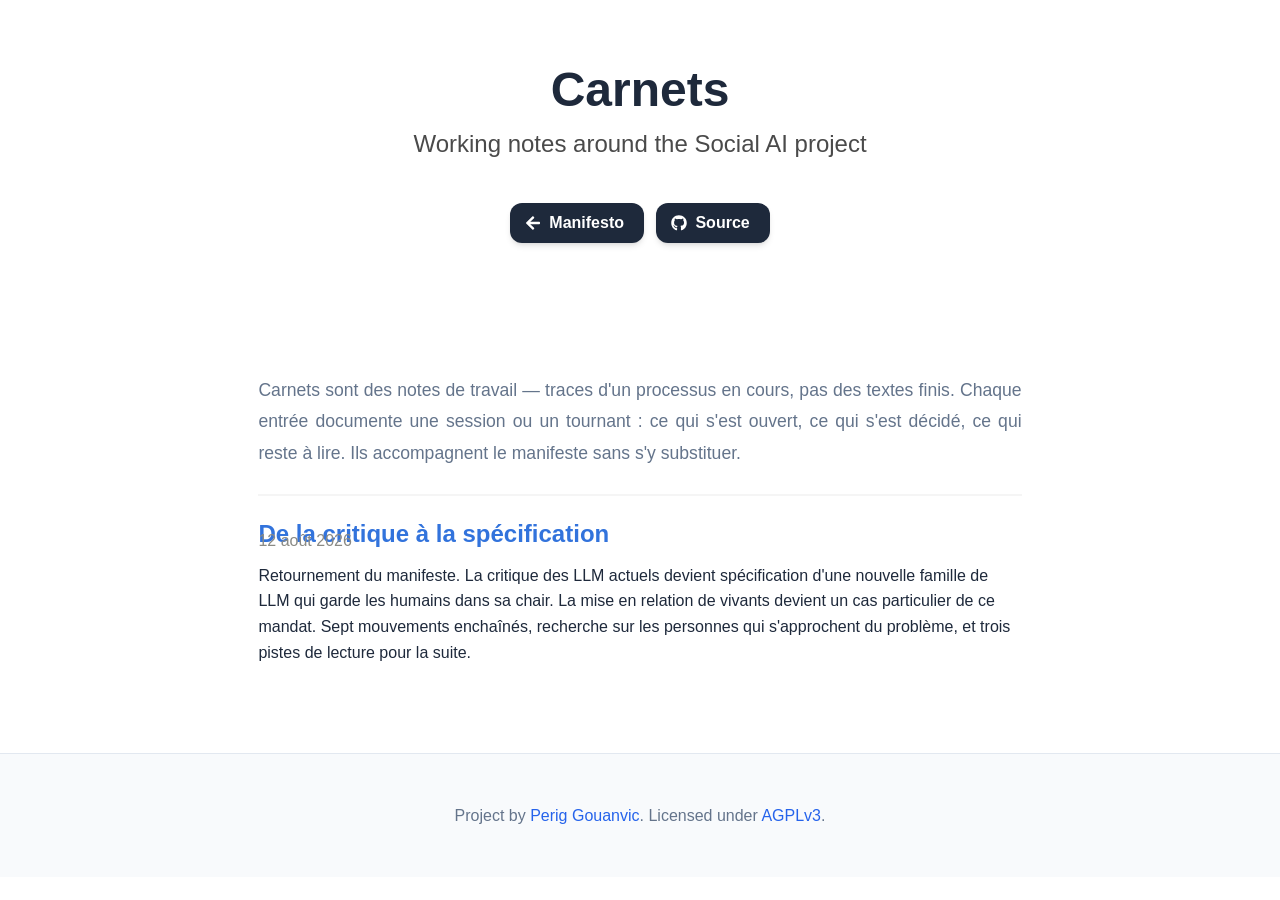
==== docs/carnet/index.html @ b482cffd "Add Carnets section to site New docs/carnet/ index page (Bulma-styled) listing carnet entries, with " ====
<!DOCTYPE html>
<html lang="en">
<head>
  <meta charset="utf-8">
  <meta name="description" content="Carnets — working notes and logbooks around the Social AI project">
  <meta name="viewport" content="width=device-width, initial-scale=1">
  <title>Carnets — Social AI</title>

  <meta property="og:type" content="website">
  <meta property="og:url" content="https://periggouanvic.github.io/social-ai/carnet/">
  <meta property="og:title" content="Carnets — Social AI">
  <meta property="og:description" content="Working notes and logbooks around the Social AI project">

  <link href="https://fonts.googleapis.com/css?family=Google+Sans|Noto+Sans|Castoro" rel="stylesheet">

  <link rel="stylesheet" href="../static/css/bulma.min.css">
  <link rel="stylesheet" href="../static/css/fontawesome.all.min.css">
  <link rel="stylesheet" href="../static/css/index.css">

  <script defer src="../static/js/fontawesome.all.min.js"></script>
</head>
<body>

<section class="hero">
  <div class="hero-body">
    <div class="container is-max-desktop">
      <div class="columns is-centered">
        <div class="column has-text-centered">
          <h1 class="title is-1 publication-title">Carnets</h1>
          <h2 class="subtitle is-4 publication-subtitle">Working notes around the Social AI project</h2>

          <div class="column has-text-centered">
            <div class="publication-links">
              <span class="link-block">
                <a href="../"
                   class="external-link button is-normal is-rounded is-dark">
                  <span class="icon">
                    <i class="fas fa-arrow-left"></i>
                  </span>
                  <span>Manifesto</span>
                </a>
              </span>
              <span class="link-block">
                <a href="https://github.com/PerigGouanvic/social-ai/tree/main/docs/carnet"
                   class="external-link button is-normal is-rounded is-dark">
                  <span class="icon">
                    <i class="fab fa-github"></i>
                  </span>
                  <span>Source</span>
                </a>
              </span>
            </div>
          </div>
        </div>
      </div>
    </div>
  </div>
</section>

<section class="section">
  <div class="container is-max-desktop">
    <div class="columns is-centered">
      <div class="column is-four-fifths">

        <div class="content has-text-justified">
          <p>
            Carnets sont des notes de travail — traces d'un processus en cours, pas des textes finis. Chaque entrée
            documente une session ou un tournant : ce qui s'est ouvert, ce qui s'est décidé, ce qui reste à lire.
            Ils accompagnent le manifeste sans s'y substituer.
          </p>
        </div>

        <hr>

        <div class="content">

          <article style="margin-bottom: 2.5rem;">
            <h3 class="title is-4" style="margin-bottom: 0.25rem;">
              <a href="https://github.com/PerigGouanvic/social-ai/blob/main/docs/carnet/2026-08-12-de-la-critique-a-la-specification.md">
                De la critique à la spécification
              </a>
            </h3>
            <p class="subtitle is-6" style="color: #8a8a85; margin-bottom: 0.75rem;">
              12 août 2026
            </p>
            <p>
              Retournement du manifeste. La critique des LLM actuels devient spécification d'une nouvelle famille
              de LLM qui garde les humains dans sa chair. La mise en relation de vivants devient un cas particulier
              de ce mandat. Sept mouvements enchaînés, recherche sur les personnes qui s'approchent du problème, et
              trois pistes de lecture pour la suite.
            </p>
          </article>

        </div>

      </div>
    </div>
  </div>
</section>

<footer class="footer">
  <div class="container">
    <div class="content has-text-centered">
      <p>
        Project by <a href="https://github.com/PerigGouanvic">Perig Gouanvic</a>.
        Licensed under <a href="https://github.com/PerigGouanvic/social-ai/blob/main/LICENSE">AGPLv3</a>.
      </p>
    </div>
  </div>
</footer>

</body>
</html>
---- docs/static/css/index.css ----
/* Modern CSS Variables for consistent theming */
:root {
  --primary-color: #2563eb;
  --primary-hover: #1d4ed8;
  --secondary-color: #64748b;
  --accent-color: #0ea5e9;
  --text-primary: #1e293b;
  --text-secondary: #64748b;
  --text-light: #94a3b8;
  --background-primary: #ffffff;
  --background-secondary: #f8fafc;
  --background-accent: #f1f5f9;
  --border-color: #e2e8f0;
  --shadow-sm: 0 1px 2px 0 rgb(0 0 0 / 0.05);
  --shadow-md: 0 4px 6px -1px rgb(0 0 0 / 0.1), 0 2px 4px -2px rgb(0 0 0 / 0.1);
  --shadow-lg: 0 10px 15px -3px rgb(0 0 0 / 0.1), 0 4px 6px -4px rgb(0 0 0 / 0.1);
  --shadow-xl: 0 20px 25px -5px rgb(0 0 0 / 0.1), 0 8px 10px -6px rgb(0 0 0 / 0.1);
  --gradient-primary: linear-gradient(135deg, #667eea 0%, #764ba2 100%);
  --gradient-accent: linear-gradient(135deg, #f093fb 0%, #f5576c 100%);
  --gradient-subtle: linear-gradient(135deg, #ffecd2 0%, #fcb69f 100%);
  --border-radius: 12px;
  --border-radius-lg: 16px;
  --transition: all 0.3s cubic-bezier(0.4, 0, 0.2, 1);
}

/* Smooth scrolling for better UX */
html {
  scroll-behavior: smooth;
}

body {
  font-family: 'Inter', 'Segoe UI', -apple-system, BlinkMacSystemFont, sans-serif;
  color: var(--text-primary);
  line-height: 1.6;
  font-size: 16px;
  background-color: var(--background-primary);
  -webkit-font-smoothing: antialiased;
  -moz-osx-font-smoothing: grayscale;
}


/* Modern Button Styles */
.button {
  border-radius: var(--border-radius) !important;
  font-weight: 600 !important;
  transition: var(--transition) !important;
  border: 2px solid transparent !important;
  position: relative;
  overflow: hidden;
}

.button.is-dark {
  background: var(--text-primary) !important;
  border: none !important;
  color: white !important;
  box-shadow: var(--shadow-md);
}

.button.is-dark:hover {
  transform: translateY(-2px);
  box-shadow: var(--shadow-lg);
  background: var(--primary-color) !important;
}

.button.is-dark:active {
  transform: translateY(0);
  box-shadow: var(--shadow-md);
}

.footer .icon-link {
    font-size: 25px;
    color: var(--text-secondary);
    transition: var(--transition);
}

.footer .icon-link:hover {
    color: var(--primary-color);
    transform: translateY(-2px);
}

.link-block a {
    margin: 8px 4px;
}

.dnerf {
  font-variant: small-caps;
}


/* Hero Section Modernization */
.hero {
  position: relative;
  overflow: hidden;
}

.hero.is-light {
  background: var(--background-secondary);
  border-top: 1px solid var(--border-color);
  border-bottom: 1px solid var(--border-color);
}

.hero-body {
  padding: 4rem 1.5rem;
}

.teaser .hero-body {
  padding-top: 2rem;
  padding-bottom: 4rem;
}

.teaser {
  font-family: 'Inter', sans-serif;
}


/* Publication Content Styling */
.publication-title {
    font-family: 'Inter', sans-serif !important;
    font-weight: 800 !important;
    color: var(--text-primary) !important;
    margin-bottom: 2rem !important;
    line-height: 1.1 !important;
}

.publication-banner {
  max-height: 70vh;
  border-radius: var(--border-radius-lg);
  overflow: hidden;
  box-shadow: var(--shadow-xl);
  margin: 2rem 0;
}

.publication-banner video {
  position: relative;
  left: auto;
  top: auto;
  transform: none;
  object-fit: cover;
  width: 100%;
  height: 100%;
  border-radius: var(--border-radius-lg);
}

.publication-header .hero-body {
  padding: 6rem 1.5rem 4rem;
}

.publication-authors {
    font-family: 'Inter', sans-serif !important;
    font-weight: 500;
    margin-bottom: 1.5rem;
}

.publication-venue {
    color: var(--text-secondary);
    width: fit-content;
    font-weight: 600;
    background: var(--background-accent);
    padding: 0.5rem 1rem;
    border-radius: var(--border-radius);
    margin-top: 1rem;
    display: inline-block;
}

.publication-awards {
    color: #ef4444;
    width: fit-content;
    font-weight: 700;
    background: linear-gradient(135deg, #fef2f2, #fee2e2);
    padding: 0.5rem 1rem;
    border-radius: var(--border-radius);
    border-left: 4px solid #ef4444;
    margin-top: 1rem;
}

.publication-authors a {
   color: var(--primary-color) !important;
   text-decoration: none;
   font-weight: 600;
   transition: var(--transition);
   position: relative;
}

.publication-authors a::after {
    content: '';
    position: absolute;
    width: 0;
    height: 2px;
    bottom: -2px;
    left: 0;
    background: var(--gradient-accent);
    transition: var(--transition);
}

.publication-authors a:hover::after {
    width: 100%;
}

.publication-authors a:hover {
    color: var(--primary-hover) !important;
}

.author-block {
  display: inline-block;
  margin-right: 0.5rem;
}

.publication-banner img {
  border-radius: var(--border-radius-lg);
  box-shadow: var(--shadow-lg);
  transition: var(--transition);
}

.publication-banner img:hover {
  transform: scale(1.02);
  box-shadow: var(--shadow-xl);
}

/* Modern Video and Carousel Styling */
.publication-video {
    position: relative;
    width: 100%;
    height: 0;
    padding-bottom: 56.25%;
    overflow: hidden;
    border-radius: var(--border-radius-lg) !important;
    box-shadow: var(--shadow-xl);
    transition: var(--transition);
}

.publication-video:hover {
    transform: translateY(-4px);
    box-shadow: var(--shadow-xl);
}

.publication-video iframe {
    position: absolute;
    top: 0;
    left: 0;
    width: 100%;
    height: 100%;
    border-radius: var(--border-radius-lg);
}

.publication-body img {
  border-radius: var(--border-radius);
  box-shadow: var(--shadow-md);
  transition: var(--transition);
}

.publication-body img:hover {
  transform: translateY(-2px);
  box-shadow: var(--shadow-lg);
}

.results-carousel {
  overflow: hidden;
  padding: 1rem 0;
}

.results-carousel .item {
  margin: 1rem;
  overflow: hidden;
  padding: 1.5rem;
  font-size: 0;
  background: var(--background-primary);
  border-radius: var(--border-radius-lg);
  box-shadow: var(--shadow-md);
  transition: var(--transition);
  border: 1px solid var(--border-color);
}

.results-carousel .item:hover {
  transform: translateY(-4px);
  box-shadow: var(--shadow-lg);
}

.results-carousel .item img,
.results-carousel video {
  margin: 0;
  border-radius: var(--border-radius);
  width: 100%;
  height: auto;
}

.results-carousel .subtitle {
  font-size: 1rem !important;
  color: var(--text-secondary);
  margin-top: 1rem;
  font-weight: 500;
}

/* Pagination and Misc Improvements */
.slider-pagination .slider-page {
  background: var(--primary-color);
  border-radius: 50%;
  transition: var(--transition);
}

.slider-pagination .slider-page.is-active {
  background: var(--primary-hover);
  transform: scale(1.2);
}

.eql-cntrb { 
  font-size: 0.875rem;
  color: var(--text-light);
  font-style: italic;
}

/* Section Titles */
.title.is-3 {
  font-family: 'Inter', sans-serif !important;
  font-weight: 700 !important;
  color: var(--text-primary);
  margin-bottom: 2rem !important;
  position: relative;
  padding-bottom: 1rem;
}

.title.is-3::after {
  content: '';
  position: absolute;
  bottom: 0;
  left: 50%;
  transform: translateX(-50%);
  width: 60px;
  height: 3px;
  background: var(--gradient-accent);
  border-radius: 2px;
}

/* Content Improvements */
.content.has-text-justified {
  font-size: 1.1rem;
  line-height: 1.8;
  color: var(--text-secondary);
}

.content.has-text-justified p {
  margin-bottom: 1.5rem;
}

/* Footer Improvements */
.footer {
  background: var(--background-secondary);
  border-top: 1px solid var(--border-color);
  padding: 3rem 1.5rem;
}

.footer .content {
  color: var(--text-secondary);
  line-height: 1.7;
}

.footer a {
  color: var(--primary-color);
  text-decoration: none;
  transition: var(--transition);
}

.footer a:hover {
  color: var(--primary-hover);
  text-decoration: underline;
}

/* BibTeX Styling */
pre {
  background: var(--background-accent) !important;
  border: 1px solid var(--border-color) !important;
  border-radius: var(--border-radius) !important;
  padding: 1.5rem !important;
  font-size: 0.9rem !important;
  overflow-x: auto;
  box-shadow: var(--shadow-sm);
}

code {
  background: var(--background-accent) !important;
  color: var(--text-primary) !important;
  font-family: 'SF Mono', 'Monaco', 'Cascadia Code', 'Roboto Mono', monospace !important;
}

/* BibTeX Section Improvements */
.bibtex-header {
  display: flex;
  justify-content: space-between;
  align-items: center;
  margin-bottom: 1rem;
}

.copy-bibtex-btn {
  background: var(--primary-color);
  color: white;
  border: none;
  border-radius: var(--border-radius);
  padding: 0.75rem 1rem;
  font-size: 0.9rem;
  font-weight: 600;
  cursor: pointer;
  transition: var(--transition);
  display: inline-flex;
  align-items: center;
  gap: 0.5rem;
}

.copy-bibtex-btn:hover {
  background: var(--primary-hover);
  transform: translateY(-2px);
  box-shadow: var(--shadow-md);
}

.copy-bibtex-btn.copied {
  background: #10b981;
}

.copy-bibtex-btn.copied .copy-text::after {
  content: "ied!";
}

/* Scroll to Top Button */
.scroll-to-top {
  position: fixed;
  bottom: 2rem;
  right: 2rem;
  width: 50px;
  height: 50px;
  background: var(--primary-color);
  color: white;
  border: none;
  border-radius: 50%;
  cursor: pointer;
  opacity: 0;
  visibility: hidden;
  transition: var(--transition);
  z-index: 999;
  display: flex;
  align-items: center;
  justify-content: center;
  font-size: 1.2rem;
  box-shadow: var(--shadow-lg);
}

.scroll-to-top:hover {
  background: var(--primary-hover);
  transform: translateY(-3px);
  box-shadow: var(--shadow-xl);
}

.scroll-to-top.visible {
  opacity: 1;
  visibility: visible;
}


/* More Works Dropdown */
.more-works-container {
  position: fixed;
  top: 2rem;
  right: 2rem;
  z-index: 1000;
}

.more-works-btn {
  background: var(--background-primary);
  color: var(--text-primary);
  border: 2px solid var(--border-color);
  border-radius: var(--border-radius-lg);
  padding: 0.75rem 1.25rem;
  font-weight: 600;
  font-size: 0.9rem;
  box-shadow: var(--shadow-md);
  transition: var(--transition);
  cursor: pointer;
  text-decoration: none;
  display: inline-flex;
  align-items: center;
  gap: 0.5rem;
  font-family: 'Inter', sans-serif;
}

.more-works-btn:hover {
  transform: translateY(-2px);
  box-shadow: var(--shadow-lg);
  background: var(--background-secondary);
  border-color: var(--primary-color);
}

.more-works-btn .dropdown-arrow {
  transition: var(--transition);
  font-size: 0.8rem;
}

.more-works-btn.active .dropdown-arrow {
  transform: rotate(180deg);
}

.more-works-dropdown {
  position: absolute;
  top: calc(100% + 0.5rem);
  right: 0;
  width: 400px;
  max-width: 90vw;
  background: var(--background-primary);
  border: 1px solid var(--border-color);
  border-radius: var(--border-radius-lg);
  box-shadow: var(--shadow-xl);
  opacity: 0;
  visibility: hidden;
  transform: translateY(-10px);
  transition: var(--transition);
  max-height: 70vh;
  overflow-y: auto;
}

.more-works-dropdown.show {
  opacity: 1;
  visibility: visible;
  transform: translateY(0);
}

.dropdown-header {
  display: flex;
  justify-content: space-between;
  align-items: center;
  padding: 1.5rem 1.5rem 1rem;
  border-bottom: 1px solid var(--border-color);
}

.dropdown-header h4 {
  margin: 0;
  font-size: 1.1rem;
  font-weight: 700;
  color: var(--text-primary);
}

.close-btn {
  background: none;
  border: none;
  color: var(--text-secondary);
  cursor: pointer;
  padding: 0.5rem;
  border-radius: var(--border-radius);
  transition: var(--transition);
}

.close-btn:hover {
  background: var(--background-accent);
  color: var(--text-primary);
}

.works-list {
  padding: 1rem;
}

.work-item {
  display: flex;
  align-items: flex-start;
  justify-content: space-between;
  padding: 1rem;
  border-radius: var(--border-radius);
  text-decoration: none;
  color: inherit;
  transition: var(--transition);
  margin-bottom: 0.5rem;
}

.work-item:hover {
  background: var(--background-accent);
  transform: translateX(4px);
}

.work-info h5 {
  margin: 0 0 0.5rem 0;
  font-size: 1rem;
  font-weight: 500;
  color: var(--text-primary);
}

.work-info p {
  margin: 0 0 0.5rem 0;
  font-size: 0.9rem;
  color: var(--text-secondary);
  line-height: 1.4;
}

.work-venue {
  font-size: 0.8rem;
  color: var(--text-light);
  font-style: italic;
}

.work-item .fas {
  color: var(--text-light);
  font-size: 0.9rem;
  margin-top: 0.2rem;
  flex-shrink: 0;
}


/* Mobile Responsive Improvements */
@media screen and (max-width: 768px) {
  .hero-body {
    padding: 2rem 1rem;
  }
  
  .publication-header .hero-body {
    padding: 3rem 1rem 2rem;
  }
  
  .publication-title {
    font-size: 2.5rem !important;
    line-height: 1.2 !important;
    margin-bottom: 1.5rem !important;
  }
  
  .publication-authors {
    font-size: 1rem !important;
  }
  
  .button {
    margin: 0.25rem !important;
    font-size: 0.875rem !important;
    padding: 0.75rem 1rem !important;
  }
  
  .more-works-container {
    bottom: 2rem;
    right: 1rem;
    top: auto;
  }
  
  .more-works-btn {
    padding: 0.6rem 1rem;
    font-size: 0.8rem;
  }
  
  .more-works-dropdown {
    width: calc(100vw - 2rem);
    right: -1rem;
    bottom: calc(100% + 0.5rem);
    top: auto;
  }
  
  .results-carousel .item {
    margin: 0.5rem;
    padding: 1rem;
  }
  
  .teaser .hero-body {
    padding: 1rem;
  }
  
  .content.has-text-justified {
    font-size: 1rem;
  }
}

@media screen and (max-width: 480px) {
  .publication-title {
    font-size: 2rem !important;
  }
  
  .hero-body {
    padding: 1.5rem 0.75rem;
  }
  
  .more-works-container {
    position: fixed;
    bottom: 2rem;
    right: 1rem;
    z-index: 1000;
  }
  
  .more-works-btn {
    padding: 0.5rem 0.75rem;
    font-size: 0.75rem;
  }
  
  .more-works-dropdown {
    position: absolute;
    bottom: calc(100% + 0.5rem);
    right: 0;
    width: calc(100vw - 2rem);
    max-width: 90vw;
  }
  
  .link-block {
    display: block;
    margin-bottom: 0.5rem;
  }
  
  .button {
    width: 100%;
    justify-content: center;
  }
}

/* Tablet Responsive */
@media screen and (min-width: 769px) and (max-width: 1024px) {
  .hero-body {
    padding: 3rem 2rem;
  }
  
  .publication-header .hero-body {
    padding: 4rem 2rem 3rem;
  }
}

/* Animation for page load */
@keyframes fadeInUp {
  from {
    opacity: 0;
    transform: translateY(30px);
  }
  to {
    opacity: 1;
    transform: translateY(0);
  }
}

.hero, .section {
  animation: fadeInUp 0.6s ease-out;
}

/* Improved focus states for accessibility */
.button:focus,
.related-works-btn:focus,
a:focus {
  outline: 2px solid var(--primary-color);
  outline-offset: 2px;
}


/* Print styles */
@media print {
  .more-works-container {
    display: none;
  }
  
  .hero, .section {
    animation: none;
  }
  
  .button {
    background: transparent !important;
    color: var(--text-primary) !important;
    box-shadow: none !important;
  }
}


/* ============================================================
   THESES — Bloc inaugural + échos dans le corps du texte
   ============================================================ */

/* Google Font: Crimson Pro (serif élégant, contraste avec Inter) */
@import url('https://fonts.googleapis.com/css2?family=Crimson+Pro:ital,wght@0,400;0,600;1,400;1,600&display=swap');

/* --- Bloc inaugural : les 5 thèses réunies en ouverture --- */

.theses-inaugural {
  max-width: 720px;
  margin: 3rem auto 3.5rem;
  padding: 2.5rem 3rem;
  background: #f7f5f0;
  border-left: 5px solid #1e293b;
  border-radius: 0 8px 8px 0;
  box-shadow: 0 2px 16px rgb(30 41 59 / 0.06);
  font-family: 'Crimson Pro', Georgia, serif;
  font-size: 1.15rem;
  line-height: 1.9;
  color: #1e293b;
  letter-spacing: 0.01em;
}

.theses-inaugural ol {
  list-style: none;
  margin: 0;
  padding: 0;
  counter-reset: thesis-counter;
}

.theses-inaugural li {
  display: flex;
  align-items: baseline;
  gap: 1rem;
  margin-bottom: 1.3rem;
  font-style: italic;
}

.theses-inaugural li:last-child {
  margin-bottom: 0;
}

.theses-inaugural .thesis-num {
  font-style: normal;
  font-variant: small-caps;
  font-weight: 600;
  font-size: 0.82rem;
  color: #64748b;
  min-width: 2rem;
  letter-spacing: 0.08em;
  flex-shrink: 0;
  padding-top: 0.15em;
}

/* --- Échos individuels dans le corps du texte --- */

.thesis-echo {
  max-width: 580px;
  margin: 3rem auto;
  text-align: center;
}

.thesis-echo p {
  display: inline-block;
  font-family: 'Crimson Pro', Georgia, serif;
  font-size: 1.08rem;
  font-style: italic;
  line-height: 1.8;
  color: #475569;
  border-top: 1px solid #cbd5e1;
  border-bottom: 1px solid #cbd5e1;
  padding: 1.1rem 1.5rem;
  margin: 0;
  max-width: 100%;
}

.thesis-echo .thesis-num {
  font-style: normal;
  font-variant: small-caps;
  font-weight: 600;
  font-size: 0.78rem;
  color: #94a3b8;
  letter-spacing: 0.1em;
  margin-right: 0.5rem;
}

/* Mobile */
@media screen and (max-width: 768px) {
  .theses-inaugural {
    padding: 1.5rem 1.5rem;
    margin: 2rem 0 2.5rem;
    font-size: 1.05rem;
  }

  .thesis-echo {
    margin: 2rem 0;
  }

  .thesis-echo p {
    font-size: 1rem;
    padding: 0.9rem 1rem;
  }
}
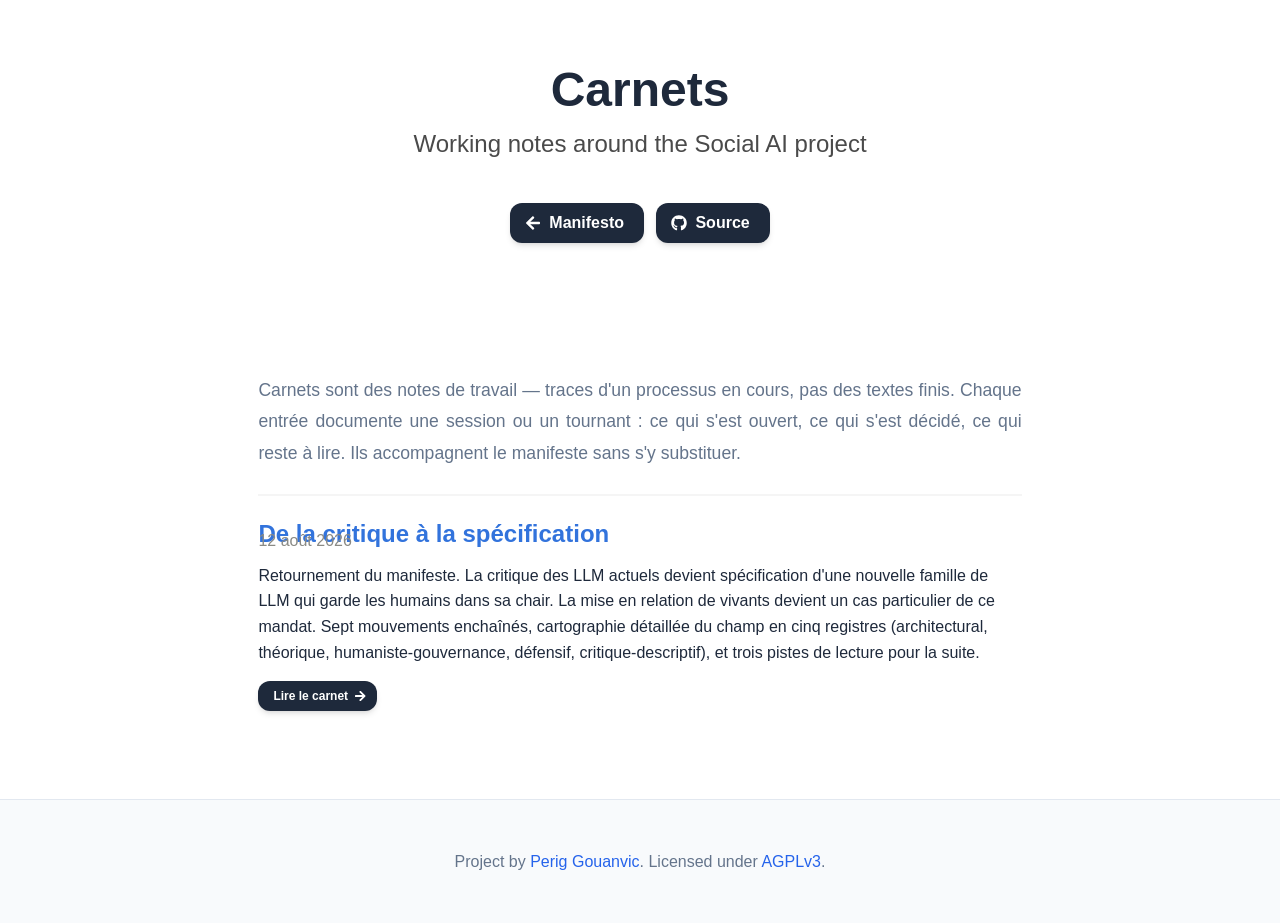
==== commit 5109c5be: "Make carnet entry link obvious Ajout d'un bouton « Lire le carnet » explicite après la description —" ====
--- a/docs/carnet/index.html
+++ b/docs/carnet/index.html
@@ -86,8 +86,18 @@
             <p>
               Retournement du manifeste. La critique des LLM actuels devient spécification d'une nouvelle famille
               de LLM qui garde les humains dans sa chair. La mise en relation de vivants devient un cas particulier
-              de ce mandat. Sept mouvements enchaînés, recherche sur les personnes qui s'approchent du problème, et
-              trois pistes de lecture pour la suite.
+              de ce mandat. Sept mouvements enchaînés, cartographie détaillée du champ en cinq registres
+              (architectural, théorique, humaniste-gouvernance, défensif, critique-descriptif), et trois pistes
+              de lecture pour la suite.
+            </p>
+            <p style="margin-top: 0.75rem;">
+              <a href="https://github.com/PerigGouanvic/social-ai/blob/main/docs/carnet/2026-08-12-de-la-critique-a-la-specification.md"
+                 class="button is-small is-rounded is-dark">
+                <span>Lire le carnet</span>
+                <span class="icon">
+                  <i class="fas fa-arrow-right"></i>
+                </span>
+              </a>
             </p>
           </article>
 
--- a/docs/static/css/index.css
+++ b/docs/static/css/index.css
@@ -418,38 +418,116 @@
   content: "ied!";
 }
 
-/* Scroll to Top Button */
-.scroll-to-top {
+/* Floating Navigation Widget
+   Two-mode button anchored bottom-right:
+   - default (near top): three dots that open a section menu on click
+   - after scrolling past threshold: arrow that scrolls back to top */
+#nav-widget {
   position: fixed;
   bottom: 2rem;
   right: 2rem;
-  width: 50px;
-  height: 50px;
-  background: var(--primary-color);
+  z-index: 1000;
+}
+
+#nav-toggle {
+  width: 3rem;
+  height: 3rem;
+  background: var(--text-primary);
   color: white;
   border: none;
   border-radius: 50%;
   cursor: pointer;
-  opacity: 0;
-  visibility: hidden;
-  transition: var(--transition);
-  z-index: 999;
+  box-shadow: var(--shadow-lg);
+  transition: var(--transition);
   display: flex;
   align-items: center;
   justify-content: center;
-  font-size: 1.2rem;
-  box-shadow: var(--shadow-lg);
-}
-
-.scroll-to-top:hover {
-  background: var(--primary-hover);
-  transform: translateY(-3px);
+  font-size: 1.15rem;
+  padding: 0;
+}
+
+#nav-toggle:hover {
+  background: var(--primary-color);
+  transform: translateY(-2px);
   box-shadow: var(--shadow-xl);
 }
 
-.scroll-to-top.visible {
+#nav-toggle:focus {
+  outline: 2px solid var(--primary-color);
+  outline-offset: 3px;
+}
+
+#nav-widget #nav-icon-arrow {
+  display: none;
+}
+
+#nav-widget.scrolled #nav-icon-dots {
+  display: none;
+}
+
+#nav-widget.scrolled #nav-icon-arrow {
+  display: inline-block;
+}
+
+#nav-menu {
+  position: absolute;
+  bottom: calc(100% + 0.6rem);
+  right: 0;
+  min-width: 280px;
+  max-width: 90vw;
+  max-height: 70vh;
+  overflow-y: auto;
+  background: var(--background-primary);
+  border: 1px solid var(--border-color);
+  border-radius: var(--border-radius-lg);
+  box-shadow: var(--shadow-xl);
+  opacity: 0;
+  visibility: hidden;
+  transform: translateY(8px);
+  transition: var(--transition);
+  padding: 0.6rem 0;
+}
+
+#nav-menu.open {
   opacity: 1;
   visibility: visible;
+  transform: translateY(0);
+}
+
+#nav-menu ul {
+  list-style: none;
+  margin: 0;
+  padding: 0;
+}
+
+#nav-menu li a {
+  display: block;
+  padding: 0.55rem 1.1rem;
+  color: var(--text-primary);
+  text-decoration: none;
+  font-size: 0.92rem;
+  font-family: 'Inter', sans-serif;
+  transition: var(--transition);
+  border-left: 3px solid transparent;
+}
+
+#nav-menu li a:hover,
+#nav-menu li a:focus {
+  background: var(--background-accent);
+  border-left-color: var(--primary-color);
+  color: var(--primary-color);
+}
+
+@media screen and (max-width: 768px) {
+  #nav-widget {
+    bottom: 1rem;
+    right: 1rem;
+  }
+
+  #nav-menu {
+    min-width: 240px;
+    max-height: 60vh;
+  }
 }
 
 
